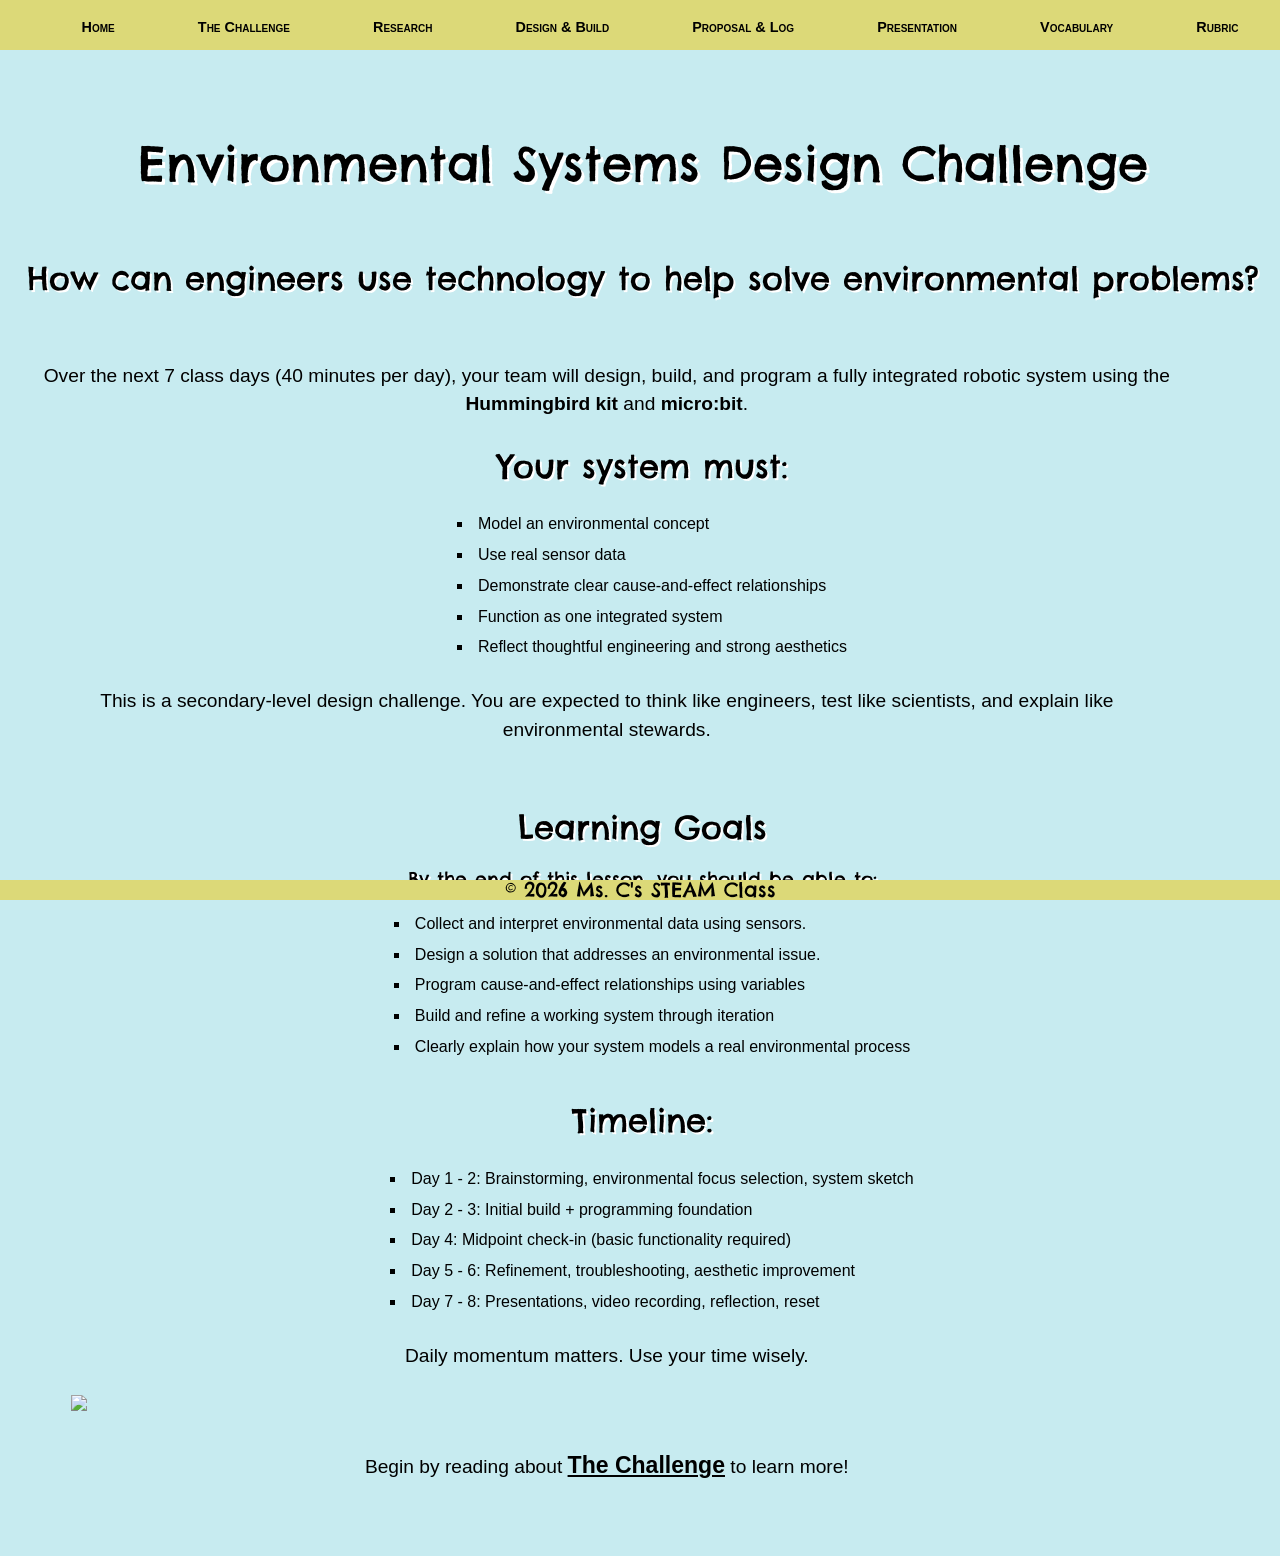
==== index.html @ 12b69ebf "Original File Upload" ====
<!DOCTYPE html>
<html lang="en">
<head>
    <meta charset="UTF-8">
    <meta http-equiv="X-UA-Compatible" content="IE=edge">
    <meta name="viewport" content="width=device-width, initial-scale=1.0">
        <link rel="preconnect" href="https://fonts.googleapis.com">
        <link rel="preconnect" href="https://fonts.gstatic.com" crossorigin>
        <link href="https://fonts.googleapis.com/css2?family=Chelsea+Market&display=swap" rel="stylesheet">
    <link rel="stylesheet" href="reset.css">
    <link rel="stylesheet" href="basic.css">
    <link rel="stylesheet" href="nav.css">
    

    <title>Home</title>
</head>

<body>
    <header>
        <nav id="main-menu">
            <ul>
                <a href="index.html">Home</a>
                <a href="challenge.html">The Challenge</a>
                <a href="research.html">Research</a>
                <a href="build.html">Design & Build</a>
                <a href="engineer.html">Proposal & Log</a>
                <a href="presentation.html">Presentation</a>
                <a href="vocab.html">Vocabulary</a>
                <a href="rubric.html">Rubric</a>
            </ul>
        </nav>
        <input type="checkbox" id="hamburger-input" class="burger-shower">
        <label id="hamburger-menu" for="hamburger-input">
            <nav id="sidebar-menu">
                <h2>Menu</h2>
                <ul>
                <a href="index.html">Home</a><br>
                <a href="challenge.html">The Challenge</a><br>
                <a href="research.html">Research</a><br>
                <a href="build.html">Design & Build</a><br>
                <a href="engineer.html">Proposal & Log</a><br>
                <a href="presentation.html">Presentation</a><br>
                <a href="vocab.html">Vocabulary</a><br>
                <a href="rubric.html">Rubric</a><br>
                </ul>
            </nav>
        </label>
        <div class="overlay"></div>
    </header>
    
    <main>
        <h1 style="text-align:center">Environmental Systems Design Challenge</h1>
        <br>
        <h2 style="text-align: center">How can engineers use technology to help solve environmental problems?</h2>
        <br>
        <p style="text-align: center">
            Over the next 7 class days (40 minutes per day), your team will design, build, and program a 
            fully integrated robotic system using the <strong>Hummingbird kit</strong> and <strong>micro:bit</strong>.
        </p>
        <h2 style="text-align: center">
            Your system must:
        </h2>
        <div class="list-container">
                <ul>
                    <li>Model an environmental concept</li>
                    <li>Use real sensor data</li>
                    <li>Demonstrate clear cause-and-effect relationships</li>
                    <li>Function as one integrated system</li>
                    <li>Reflect thoughtful engineering and strong aesthetics</li>
                </ul>
            </div>
        <p style="text-align: center">
            This is a secondary-level design challenge.  You are expected to think like engineers, 
            test like scientists, and explain like environmental stewards.
        </p>
        <br>
        <h2 style="text-align:center">Learning Goals</h2>
        <h3  style="text-align:center">By the end of this lesson, you should be able to:</h3>
        <div class="list-container">
            <ul>
                <li>Collect and interpret environmental data using sensors.</li>
                <li>Design a solution that addresses an environmental issue.</li>
                <li>Program cause-and-effect relationships using variables</li>
                <li>Build and refine a working system through iteration</li>
                <li>Clearly explain how your system models a real environmental process</li>
            </ul>
        </div>
            <br>
        <h2 style="text-align:center">Timeline:</h2>
        <div class="list-container">
            <ul>
                <li>Day 1 - 2: Brainstorming, environmental focus selection, system sketch</li>
                <li>Day 2 - 3: Initial build + programming foundation</li>
                <li>Day 4: Midpoint check-in (basic functionality required)</li>
                <li>Day 5 - 6: Refinement, troubleshooting, aesthetic improvement</li>
                <li>Day 7 - 8: Presentations, video recording, reflection, reset</li>
            </ul>
        </div>
        <p style="text-align: center">
            Daily momentum matters.  Use your time wisely.
        </p>
        <img src="img/hummingbird-home-2.jpg">
            <br>
        <p style="text-align: center">
            Begin by reading about <a href="challenge.html">The Challenge</a> to learn more!
        </p>
        <br>
        <br>
        </main>
    <footer>
        <span id="copyright">&copy; 2026 Ms. C's STEAM Class</span>
      </footer>
    
      <script src="./script.js"></script>

</body>
</html>

<!-- I hope this has been a helpful website for you to use!-->
---- basic.css ----
header {
    position: fixed;
    top: 0px;
    left: 0px;
    height: 50px;
    width: 100vw;
    background-color: rgb(220, 217, 120);
    font-family: 'Raleway', sans-serif;
    font-variant: small-caps;
    /* font-size: 1.25em;   */
  }
  
  body {
    background-color: #33b9cb46;

  }
  
  h1, h2, h3, h4 {
    font-family: "Chelsea Market", system-ui;
    font-weight: 400;
    font-style: normal;
    padding-left: 5px;
  }
  
  h1 {
    font-size: 3em;
    text-shadow: 3px 3px white;
  }
  
  h2 {
    font-size: 2em;
    text-shadow: 2px 2px white;
  }
  
  h3 {
    font-size: 1.2em;
    text-shadow: 2px 2px white;
  }
  
  h4 {
    font-size: 1em;
    text-shadow: 1px 1px white;
    line-height: 1.5em;
  }

  img {
    display: block;
    margin: auto;
    max-width: 90%;
    height: auto;
  }
  
  .btn {
    padding-left: 40px;
    font-variant: small-caps;
  }
  
  em {
    font-style: italic;
  }
  
  strong {
    font-weight: bolder;
  }
  
  p {
    padding-block: 5px;
    width: 90%;
    padding-left: 30px;
    font-size: 1.2em;
    line-height: 1.5em;
  }

  .definition {
    font-family: 'Raleway', sans-serif;
    font-size: 16px;
  }
  
  section {
    padding-block: 10px;
    /* padding-bottom: 3px; */
  }

  .grid-container {
  display: grid;
  /* Creates 2 columns of equal size (1 fractional unit each) */
  grid-template-columns: repeat(2, 1fr); 
  gap: 20px; /* Space between rows and columns */
}

.column {
  padding: 15px;
}
  
  
  #present {
    grid-column: 5;
  }
  
  a {
    color: black;
    font-weight: bold;
    text-decoration: underline;
    font-size: larger;
  
  }
  a:hover {
    font-style: italic;
    font-weight: bolder;
  }
  
  ul {
    list-style: square;
    justify-content: space-around;
    margin-left: 20px;
  }
  
  ul li {
    padding: 5px;
    margin-left: 25px;
    line-height: 1.3em;
  
  }
  
  main {
    padding-top: 100px;
    padding-bottom: 10px;
    left: 0px;
    right: 0px;
    font-family: 'Raleway', sans-serif;
    /* margin-left: 3px; */
  }
  
  .rubric-image {
    padding: 2em;
  }

  /* Center the list block using flexbox */
  .list-container {
    display: flex;
    justify-content: center;
  }

  .checkmark-list {
    list-style: none;
    padding-left: 0;
  }

  .checkmark-list li {
    position: relative;
    padding-left: 1.5rem;
    margin-bottom: 1rem;
  }

  .checkmark-list li::before {
    content: "\2713";
    position: absolute;
    left: 0;
    top: 0;
    color: black;
    font-weight: bolder;
  }
  
  ol {
  list-style: decimal;
  display: inline-flexbox;
  justify-content: space-around;
  margin-left: 20px;
  margin-bottom: 30px;

  }
  
  ol li {
    padding: 5px;
    margin-left: 25px;
    line-height: 1.3em;
  }
  
  footer {
    display: flex;
    position: fixed;
    left: 0px;
    bottom: 0px;
    width: 100%;
    background-color:rgb(220, 217, 120);
    color: black;
    font-family: "Chelsea Market", system-ui;
  }
  
  .footer-links {
    flex: 1 0 50%;
    text-align: right;
    font-size: 1.25em;
  }
  
  #copyright {
    flex: 1 0 50%;
    text-align: center;
    font-size: 1.25em;
  }
---- nav.css ----
.overlay{
    position: fixed;
    top: 10;
    left: 0;
    width: 100%;
    height: 100%;
    opacity: 0;
    visibility: hidden;
    transition: opacity .35s, visibility .35s, height .35s;
    overflow: hidden;
    background: black;
    z-index: -1;
  }
  
  #main-menu {
    /* grid-column: 2; */
    /* padding: 10px; */
    display: flexbox;
    align-items: center;
    margin: 10px;
    right: 20px;
    z-index: 5;
    /* padding: 10px; */
  }
  
  #main-menu ul {
    display: flex;
    justify-content: space-around;    
    width: 100%;
  }
  
  #main-menu li {
    list-style: none;
  }
  
  #main-menu a {
    color: black;
    text-decoration: none;
  }
  
  #main-menu a:hover {
    font-style: italic;
    font-weight: bold;
    text-decoration: underline;
  }
  
  #hamburger-input {
    display: none;
  }
  
  #hamburger-menu {
    width: 30px;
    height: 25px;
    display: block;
    border: none;
    padding: 0px;
    margin: 20px;
    font-family: "Chelsea Market", system-ui;
    font-variant: small-caps;
    background: linear-gradient(
      to bottom, 
      black 10%, black 20%, 
      rgb(220, 217, 120), 
      black 40%, black 60%, 
      rgb(220, 217, 120), 
      black 80%, black 100%
    );
  }
  
  #hamburger-menu #sidebar-menu {
    display: hidden;
    position: fixed;
    top: 0;
    left: -250px;
    width: 200px;
    height: 100%;
    background-color: rgb(220, 217, 120);
    transition: 0.3s;
    padding: 0px 10px;
    line-height: 50px;
    box-sizing: border-box;
  }
  
  #hamburger-menu h3 {
    color: black;
    font-size: 2.2rem;
  }
  
  #hamburger-menu ul {
    padding-left: 0px;
  }
  
  #hamburger-menu li {
    list-style-type: none;
    line-height: 3rem;
  }
  
  #hamburger-menu a {
    color: black;
    font-size: 1.3rem;
    text-decoration: none;
  }
  
  #hamburger-menu a:hover {
    text-decoration: underline;
  }
  
  #hamburger-input:checked + #hamburger-menu #sidebar-menu {
      visibility: visible;
      left: 0;
  }
  #hamburger-input:checked ~ .overlay{
     visibility: visible;
      opacity: 0.5;
  }
  
  
  @media (min-width: 684px) {
    #hamburger-menu {
      display: none;
    }
  
    #main-menu {
      padding: 10px;
      right: 20px;
      font-size: .75em;
    }
  }
  
  
  @media (max-width: 950px) {
    #hamburger-menu {
      display: none;
    }
  
    #main-menu {
      display: flex;
      padding: 0px;
      right: 20px;
      font-size: .75em;
    }
  
  }
  
  @media (max-width: 700px) {
  
    #hamburger-menu {
      display: block;
    }
  
    #main-menu {
      display: none;
      /* padding: 10px;
      font-size: .72em; */
    }
  }
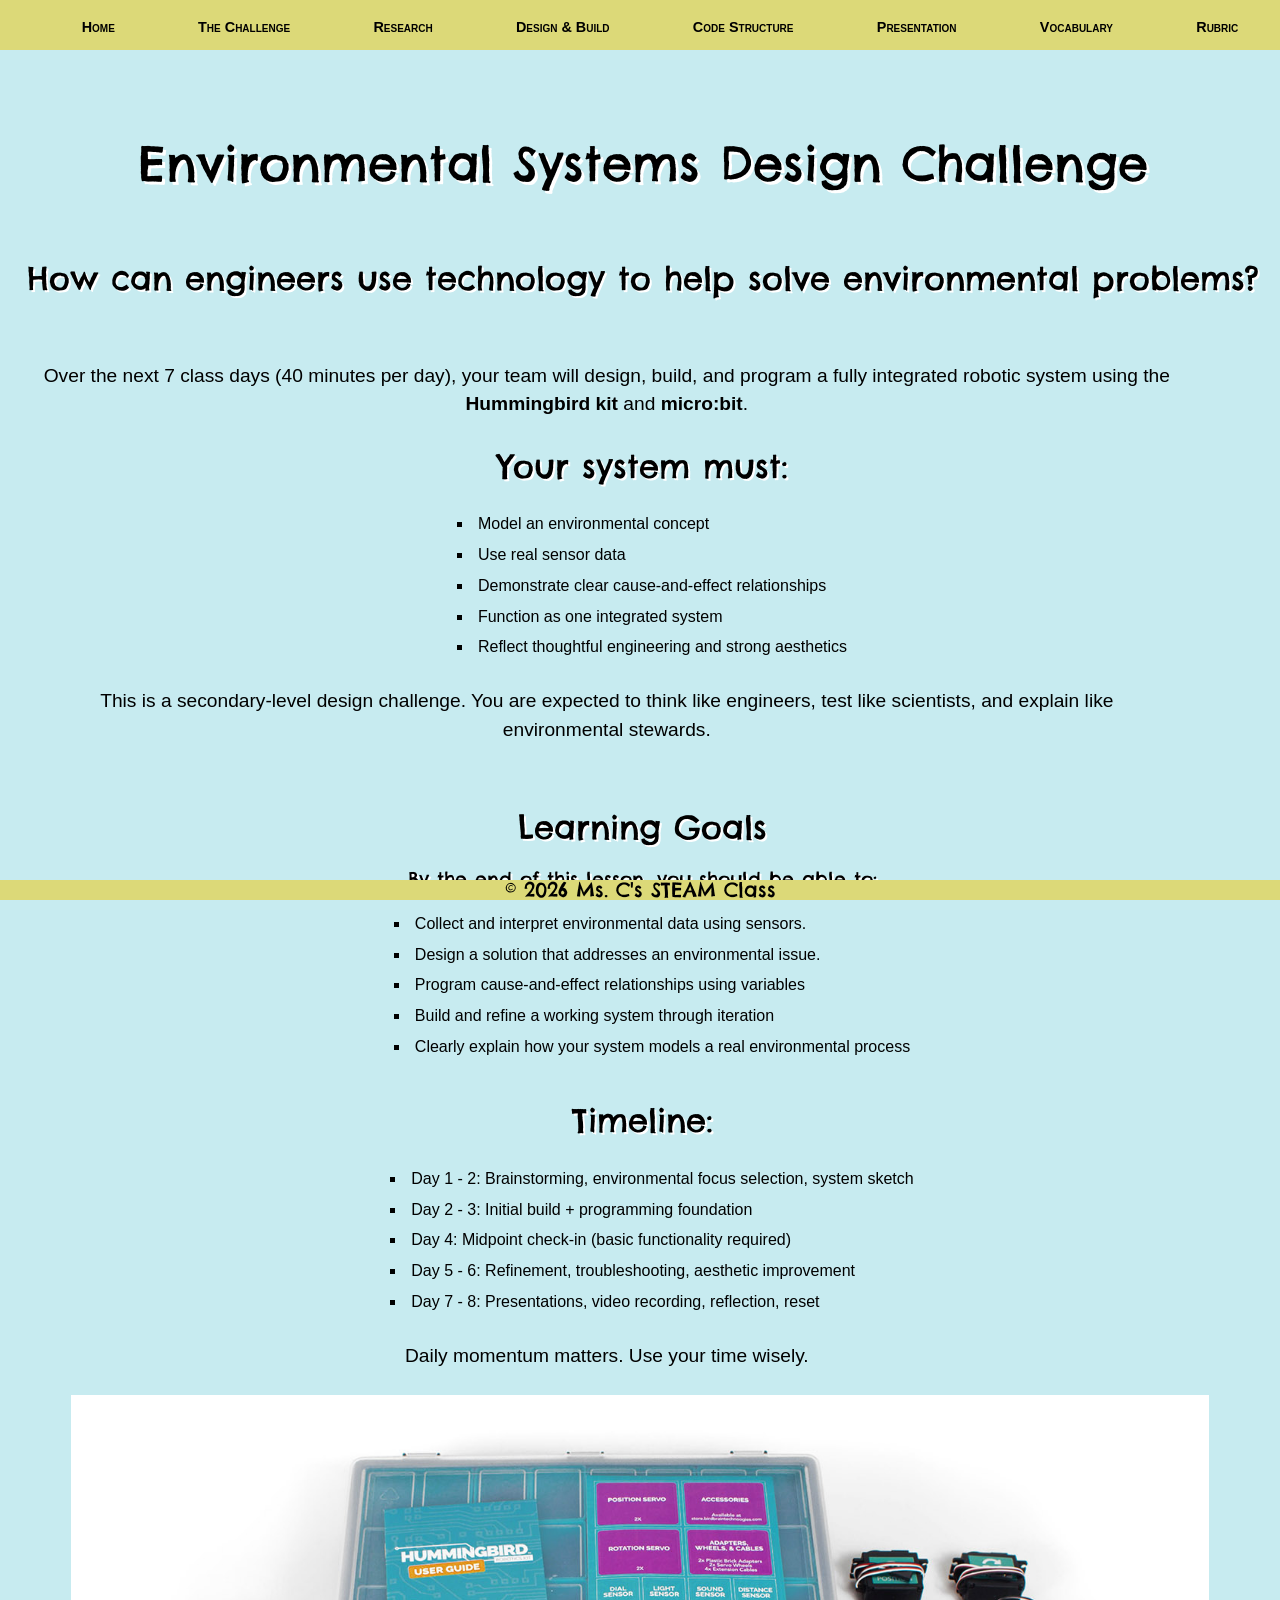
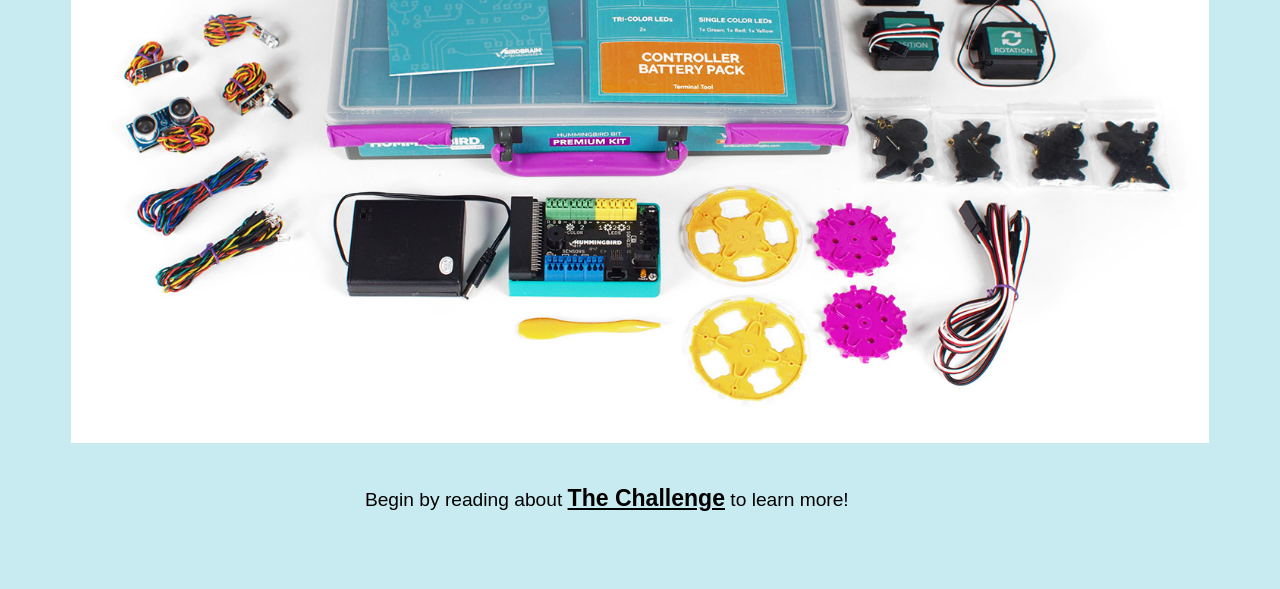
==== commit 67f6ee06: "Major Update" ====
--- a/index.html
+++ b/index.html
@@ -23,7 +23,7 @@
                 <a href="challenge.html">The Challenge</a>
                 <a href="research.html">Research</a>
                 <a href="build.html">Design & Build</a>
-                <a href="engineer.html">Proposal & Log</a>
+                <a href="code.html">Code Structure</a>
                 <a href="presentation.html">Presentation</a>
                 <a href="vocab.html">Vocabulary</a>
                 <a href="rubric.html">Rubric</a>
@@ -38,7 +38,7 @@
                 <a href="challenge.html">The Challenge</a><br>
                 <a href="research.html">Research</a><br>
                 <a href="build.html">Design & Build</a><br>
-                <a href="engineer.html">Proposal & Log</a><br>
+                <a href="code.html">Code Structure</a><br>
                 <a href="presentation.html">Presentation</a><br>
                 <a href="vocab.html">Vocabulary</a><br>
                 <a href="rubric.html">Rubric</a><br>
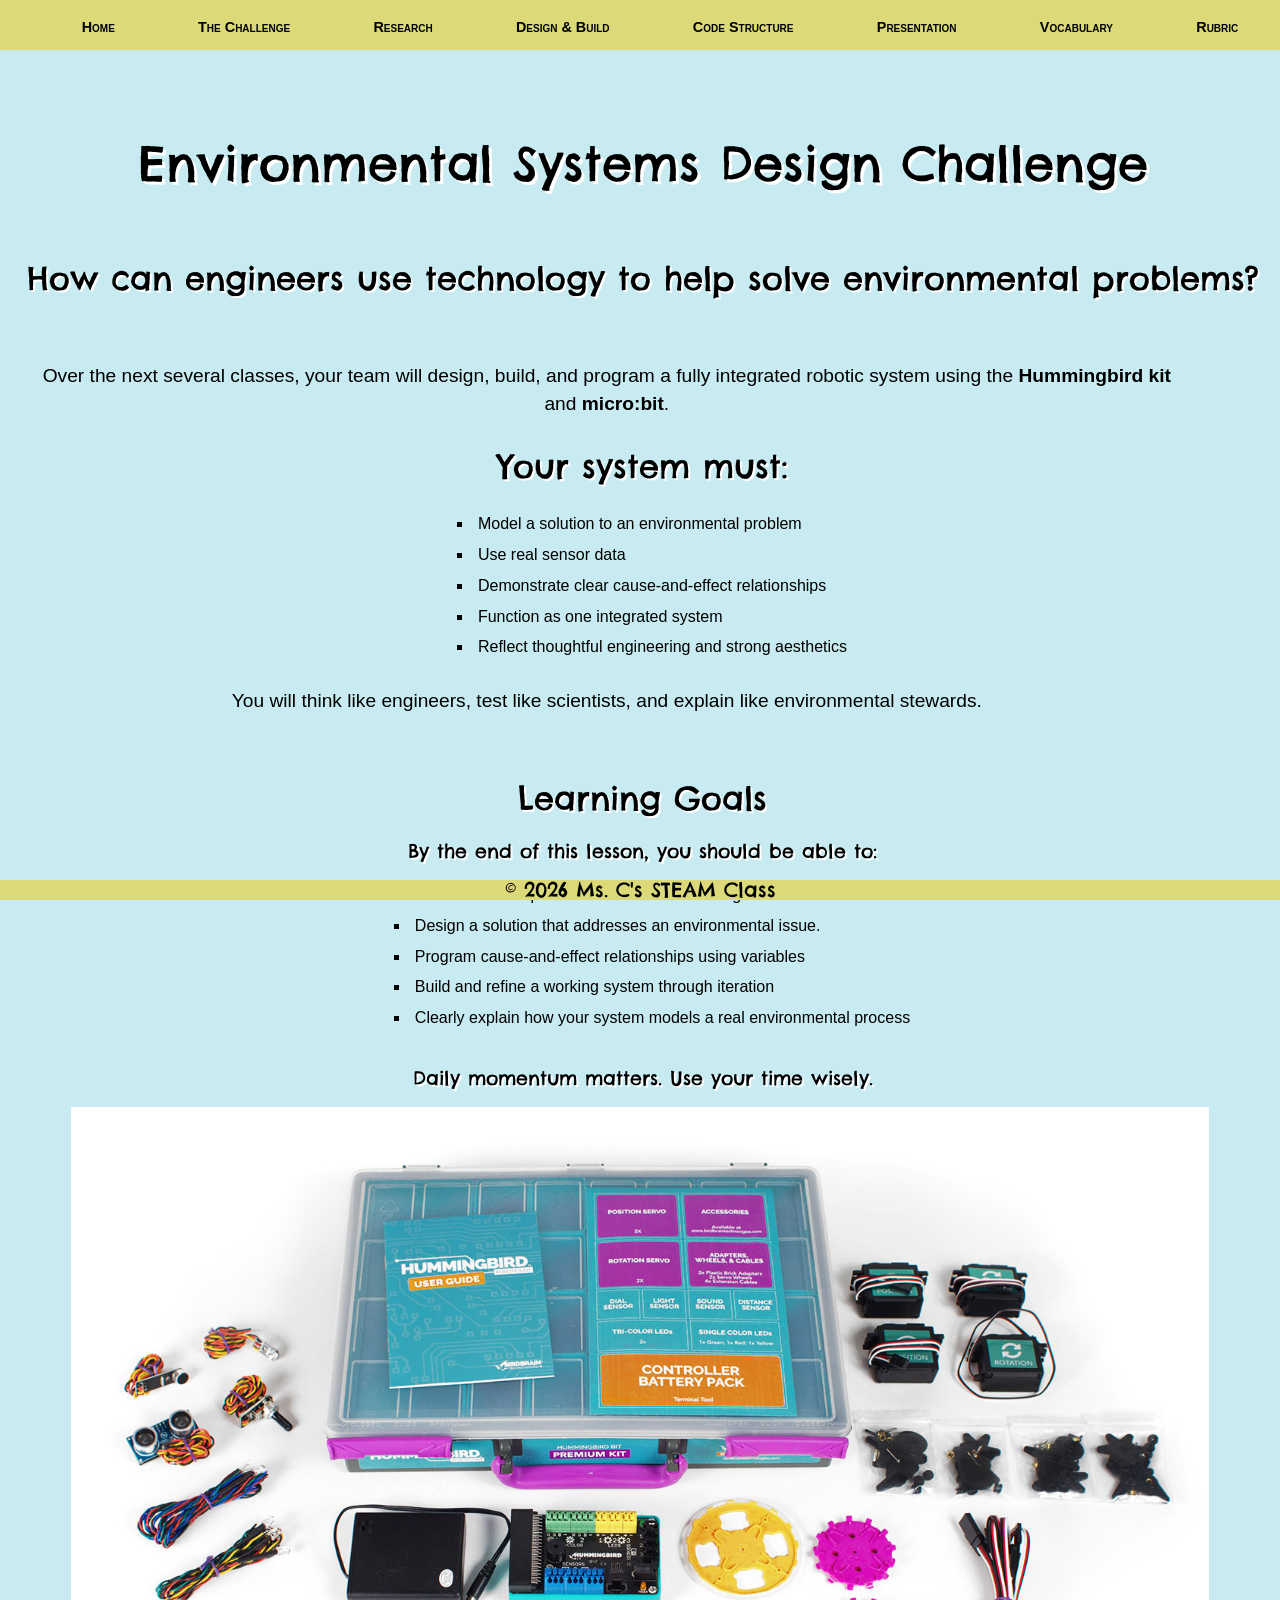
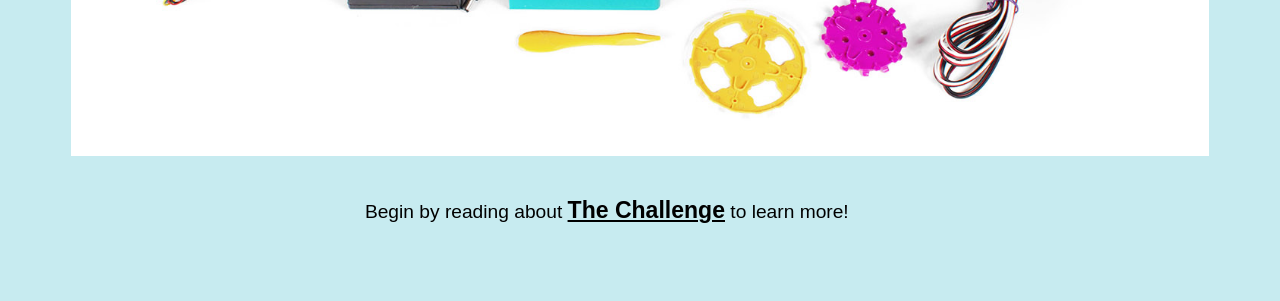
==== commit 08e7221b: "Updated index and challenge pages for newer version of project." ====
--- a/index.html
+++ b/index.html
@@ -54,7 +54,7 @@
         <h2 style="text-align: center">How can engineers use technology to help solve environmental problems?</h2>
         <br>
         <p style="text-align: center">
-            Over the next 7 class days (40 minutes per day), your team will design, build, and program a 
+            Over the next several classes, your team will design, build, and program a 
             fully integrated robotic system using the <strong>Hummingbird kit</strong> and <strong>micro:bit</strong>.
         </p>
         <h2 style="text-align: center">
@@ -62,7 +62,7 @@
         </h2>
         <div class="list-container">
                 <ul>
-                    <li>Model an environmental concept</li>
+                    <li>Model a solution to an environmental problem</li>
                     <li>Use real sensor data</li>
                     <li>Demonstrate clear cause-and-effect relationships</li>
                     <li>Function as one integrated system</li>
@@ -70,7 +70,7 @@
                 </ul>
             </div>
         <p style="text-align: center">
-            This is a secondary-level design challenge.  You are expected to think like engineers, 
+            You will think like engineers, 
             test like scientists, and explain like environmental stewards.
         </p>
         <br>
@@ -86,19 +86,9 @@
             </ul>
         </div>
             <br>
-        <h2 style="text-align:center">Timeline:</h2>
-        <div class="list-container">
-            <ul>
-                <li>Day 1 - 2: Brainstorming, environmental focus selection, system sketch</li>
-                <li>Day 2 - 3: Initial build + programming foundation</li>
-                <li>Day 4: Midpoint check-in (basic functionality required)</li>
-                <li>Day 5 - 6: Refinement, troubleshooting, aesthetic improvement</li>
-                <li>Day 7 - 8: Presentations, video recording, reflection, reset</li>
-            </ul>
-        </div>
-        <p style="text-align: center">
+        <h3 style="text-align: center">
             Daily momentum matters.  Use your time wisely.
-        </p>
+        </h3>
         <img src="img/hummingbird-home-2.jpg">
             <br>
         <p style="text-align: center">
